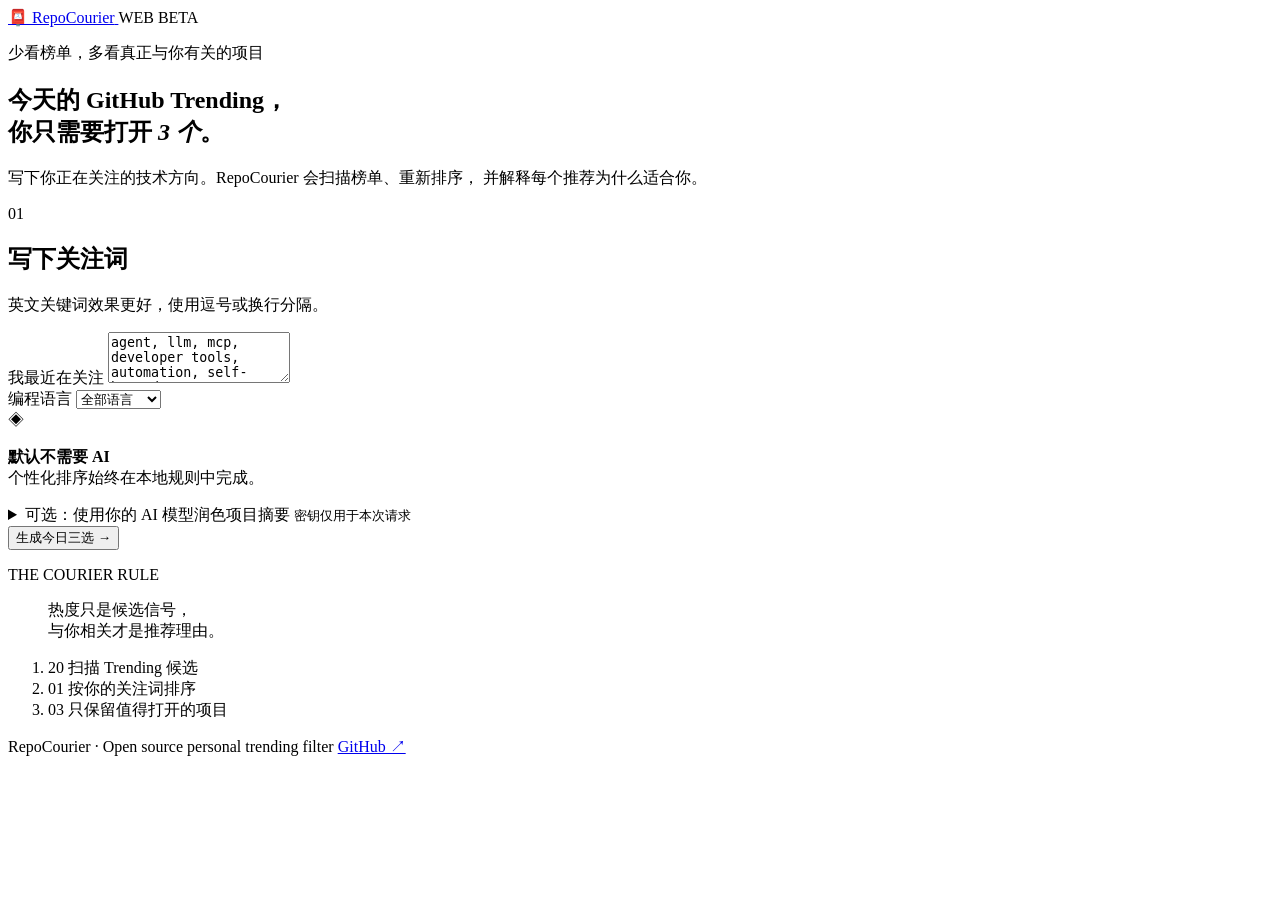
==== src/repo_courier/web_assets/index.html @ ddeb90d1 "feat: add hosted web beta" ====
<!doctype html>
<html lang="zh-CN">
  <head>
    <meta charset="utf-8" />
    <meta name="viewport" content="width=device-width, initial-scale=1" />
    <meta
      name="description"
      content="RepoCourier 会根据你的关注词，从 GitHub Trending 中选出今天最值得打开的 3 个项目。"
    />
    <title>RepoCourier · 今日个性化三选</title>
    <link rel="stylesheet" href="/assets/app.css" />
    <script src="/assets/app.js" defer></script>
  </head>
  <body>
    <div class="page-shell">
      <header class="site-header">
        <a class="brand" href="/" aria-label="RepoCourier 首页">
          <span class="brand-mark" aria-hidden="true">📮</span>
          <span>RepoCourier</span>
        </a>
        <span class="beta-pill">WEB BETA</span>
      </header>

      <main>
        <section class="hero">
          <p class="eyebrow">少看榜单，多看真正与你有关的项目</p>
          <h1>今天的 GitHub Trending，<br />你只需要打开 <em>3 个</em>。</h1>
          <p class="hero-copy">
            写下你正在关注的技术方向。RepoCourier 会扫描榜单、重新排序，
            并解释每个推荐为什么适合你。
          </p>
        </section>

        <section class="workspace" aria-labelledby="configure-title">
          <form id="preview-form" class="config-card">
            <div class="section-heading">
              <span class="step">01</span>
              <div>
                <h2 id="configure-title">写下关注词</h2>
                <p>英文关键词效果更好，使用逗号或换行分隔。</p>
              </div>
            </div>

            <label class="field-label" for="interests">我最近在关注</label>
            <textarea
              id="interests"
              name="interests"
              rows="3"
              maxlength="420"
              placeholder="agent, llm, mcp, developer tools, self-hosted"
              required
            >agent, llm, mcp, developer tools, automation, self-hosted</textarea>

            <div class="field-grid">
              <div>
                <label class="field-label" for="language">编程语言</label>
                <select id="language" name="language">
                  <option value="">全部语言</option>
                  <option value="python">Python</option>
                  <option value="javascript">JavaScript</option>
                  <option value="typescript">TypeScript</option>
                  <option value="go">Go</option>
                  <option value="rust">Rust</option>
                  <option value="java">Java</option>
                </select>
              </div>
              <div class="privacy-note">
                <span class="privacy-icon" aria-hidden="true">◈</span>
                <p><strong>默认不需要 AI</strong><br />个性化排序始终在本地规则中完成。</p>
              </div>
            </div>

            <details class="ai-panel">
              <summary>
                <span>可选：使用你的 AI 模型润色项目摘要</span>
                <small>密钥仅用于本次请求</small>
              </summary>
              <div class="ai-fields">
                <label class="field-label" for="ai-base-url">模型服务</label>
                <select id="ai-base-url" name="ai-base-url">
                  <option value="https://api.openai.com/v1">OpenAI API</option>
                </select>
                <div class="field-grid">
                  <div>
                    <label class="field-label" for="ai-model">模型名称</label>
                    <input
                      id="ai-model"
                      name="ai-model"
                      autocomplete="off"
                      placeholder="your-model-name"
                    />
                  </div>
                  <div>
                    <label class="field-label" for="ai-api-key">API Key</label>
                    <input
                      id="ai-api-key"
                      name="ai-api-key"
                      type="password"
                      autocomplete="off"
                      placeholder="sk-..."
                    />
                  </div>
                </div>
                <p class="security-copy">
                  RepoCourier 不会把密钥写入报告、日志、数据库或浏览器存储。
                </p>
              </div>
            </details>

            <button id="submit-button" class="primary-button" type="submit">
              <span>生成今日三选</span>
              <span aria-hidden="true">→</span>
            </button>
            <p id="form-error" class="form-error" role="alert" hidden></p>
          </form>

          <aside class="principle-card" aria-label="RepoCourier 原则">
            <p class="mono-label">THE COURIER RULE</p>
            <blockquote>热度只是候选信号，<br />与你相关才是推荐理由。</blockquote>
            <ol>
              <li><span>20</span> 扫描 Trending 候选</li>
              <li><span>01</span> 按你的关注词排序</li>
              <li><span>03</span> 只保留值得打开的项目</li>
            </ol>
          </aside>
        </section>

        <section id="loading" class="loading-state" hidden aria-live="polite">
          <div class="route-line"><span></span></div>
          <p>正在扫描 GitHub Trending 并重新排序……</p>
          <small>通常需要 10–30 秒</small>
        </section>

        <section id="results" class="results" hidden aria-labelledby="results-title">
          <div class="results-heading">
            <div>
              <p class="eyebrow">今日个性化速递</p>
              <h2 id="results-title">最值得你打开的项目</h2>
            </div>
            <p id="scan-summary" class="scan-summary"></p>
          </div>
          <div id="result-list" class="result-list"></div>
          <div id="empty-result" class="empty-result" hidden>
            <h3>今天没有足够相关的项目</h3>
            <p>RepoCourier 不会为了凑数推荐。可以尝试放宽关注词后再试一次。</p>
          </div>
        </section>
      </main>

      <footer>
        <span>RepoCourier · Open source personal trending filter</span>
        <a href="https://github.com/jjyaoao/repo-courier" rel="noreferrer">GitHub ↗</a>
      </footer>
    </div>
  </body>
</html>
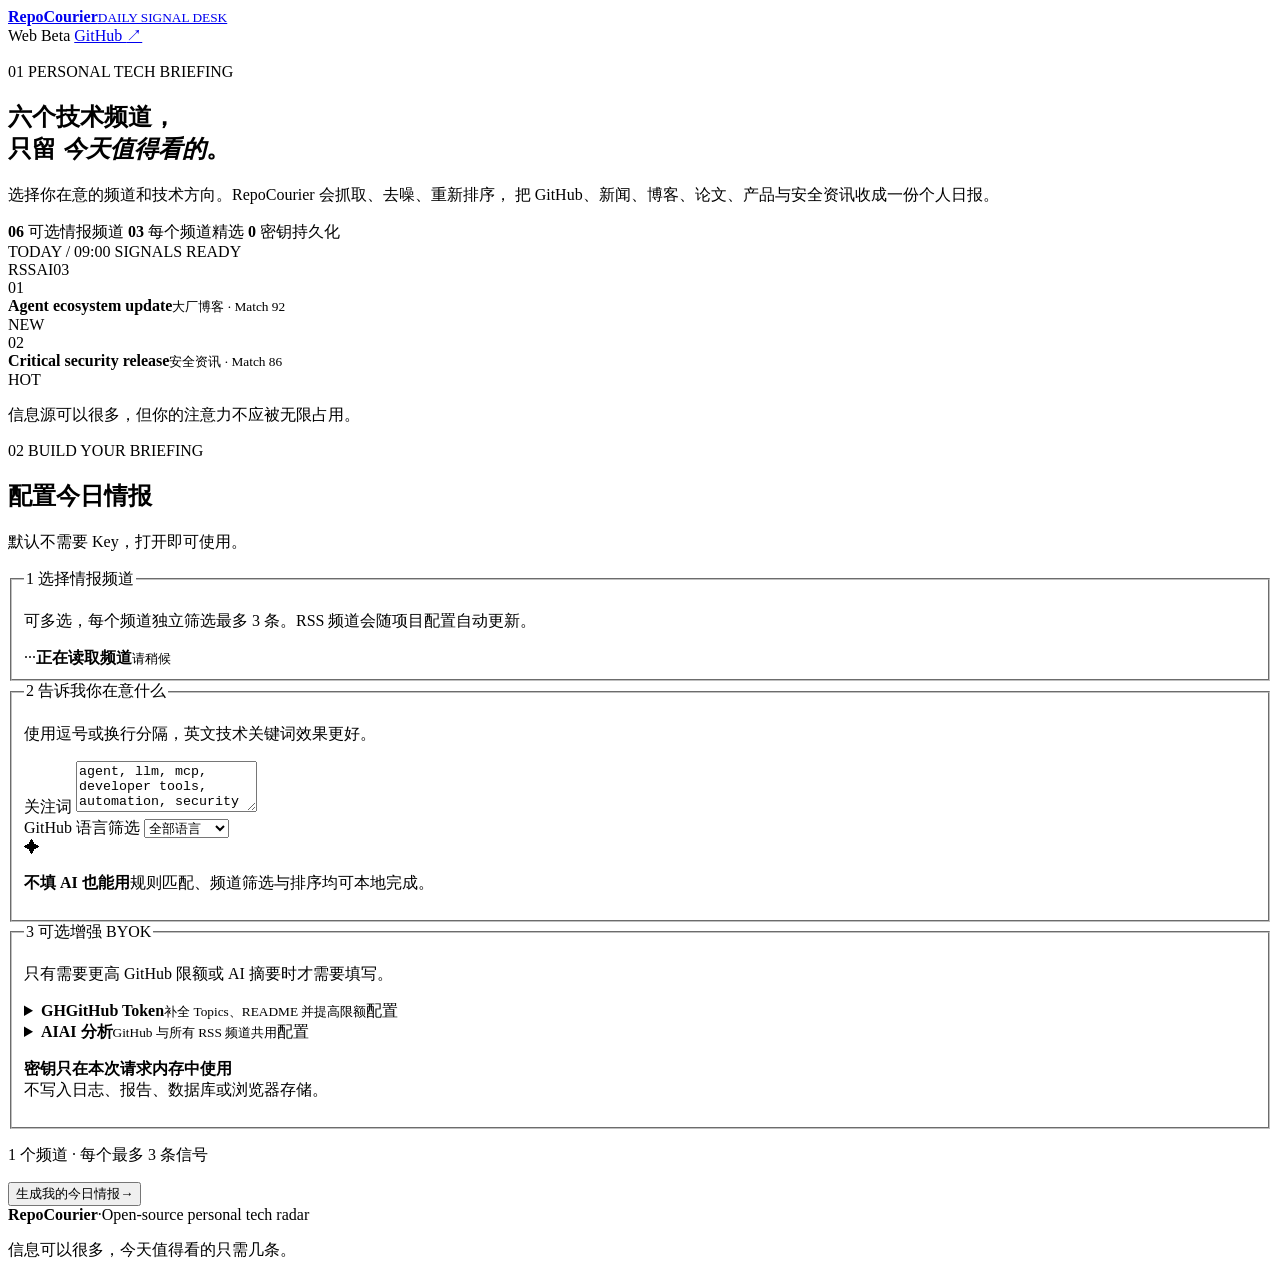
==== commit fe3fd484: "feat: redesign web briefing for multi-source feeds" ====
--- a/src/repo_courier/web_assets/index.html
+++ b/src/repo_courier/web_assets/index.html
@@ -3,154 +3,131 @@
   <head>
     <meta charset="utf-8" />
     <meta name="viewport" content="width=device-width, initial-scale=1" />
-    <meta
-      name="description"
-      content="RepoCourier 会根据你的关注词，从 GitHub Trending 中选出今天最值得打开的 3 个项目。"
-    />
-    <title>RepoCourier · 今日个性化三选</title>
+    <meta name="description" content="RepoCourier 从 GitHub、科技新闻、大厂博客、学术论文、产品更新和安全资讯中挑出今日最相关的技术信号。" />
+    <title>RepoCourier · 你的每日技术情报员</title>
     <link rel="stylesheet" href="/assets/app.css" />
     <script src="/assets/app.js" defer></script>
   </head>
   <body>
+    <div class="ambient ambient-one" aria-hidden="true"></div>
+    <div class="ambient ambient-two" aria-hidden="true"></div>
+
     <div class="page-shell">
       <header class="site-header">
         <a class="brand" href="/" aria-label="RepoCourier 首页">
-          <span class="brand-mark" aria-hidden="true">📮</span>
-          <span>RepoCourier</span>
+          <span class="brand-mark" aria-hidden="true"><span></span></span>
+          <span class="brand-copy"><strong>RepoCourier</strong><small>DAILY SIGNAL DESK</small></span>
         </a>
-        <span class="beta-pill">WEB BETA</span>
+        <div class="header-actions">
+          <span class="live-pill"><i></i> Web Beta</span>
+          <a href="https://github.com/jjyaoao/repo-courier" target="_blank" rel="noreferrer">GitHub <span aria-hidden="true">↗</span></a>
+        </div>
       </header>
 
       <main>
         <section class="hero">
-          <p class="eyebrow">少看榜单，多看真正与你有关的项目</p>
-          <h1>今天的 GitHub Trending，<br />你只需要打开 <em>3 个</em>。</h1>
-          <p class="hero-copy">
-            写下你正在关注的技术方向。RepoCourier 会扫描榜单、重新排序，
-            并解释每个推荐为什么适合你。
-          </p>
+          <div class="hero-copy-block">
+            <p class="eyebrow"><span>01</span> PERSONAL TECH BRIEFING</p>
+            <h1>六个技术频道，<br />只留 <em>今天值得看的</em>。</h1>
+            <p class="hero-copy">
+              选择你在意的频道和技术方向。RepoCourier 会抓取、去噪、重新排序，
+              把 GitHub、新闻、博客、论文、产品与安全资讯收成一份个人日报。
+            </p>
+            <div class="trust-row" aria-label="产品承诺">
+              <span><b>06</b> 可选情报频道</span>
+              <span><b>03</b> 每个频道精选</span>
+              <span><b>0</b> 密钥持久化</span>
+            </div>
+          </div>
+
+          <div class="signal-board" aria-label="示例情报卡片">
+            <div class="board-topline"><span>TODAY / 09:00</span><span class="board-status"><i></i> SIGNALS READY</span></div>
+            <div class="board-route" aria-hidden="true"><span class="route-node active">RSS</span><i></i><span class="route-node">AI</span><i></i><span class="route-node">03</span></div>
+            <div class="board-item"><span class="board-rank">01</span><div><strong>Agent ecosystem update</strong><small>大厂博客 · Match 92</small></div><span class="trend">NEW</span></div>
+            <div class="board-item muted-item"><span class="board-rank">02</span><div><strong>Critical security release</strong><small>安全资讯 · Match 86</small></div><span class="trend">HOT</span></div>
+            <p class="board-caption">信息源可以很多，但你的注意力不应被无限占用。</p>
+          </div>
         </section>
 
-        <section class="workspace" aria-labelledby="configure-title">
+        <section class="desk" aria-labelledby="desk-title">
+          <div class="desk-heading">
+            <div><p class="eyebrow"><span>02</span> BUILD YOUR BRIEFING</p><h2 id="desk-title">配置今日情报</h2></div>
+            <p>默认不需要 Key，打开即可使用。</p>
+          </div>
+
           <form id="preview-form" class="config-card">
-            <div class="section-heading">
-              <span class="step">01</span>
-              <div>
-                <h2 id="configure-title">写下关注词</h2>
-                <p>英文关键词效果更好，使用逗号或换行分隔。</p>
+            <fieldset class="form-section source-section">
+              <legend><span class="section-number">1</span> 选择情报频道</legend>
+              <p class="section-help">可多选，每个频道独立筛选最多 3 条。RSS 频道会随项目配置自动更新。</p>
+              <div id="source-grid" class="source-grid" aria-live="polite">
+                <div class="source-card source-loading"><span class="source-icon">···</span><span class="source-copy"><strong>正在读取频道</strong><small>请稍候</small></span></div>
               </div>
+            </fieldset>
+
+            <fieldset class="form-section">
+              <legend><span class="section-number">2</span> 告诉我你在意什么</legend>
+              <p class="section-help">使用逗号或换行分隔，英文技术关键词效果更好。</p>
+              <label class="sr-only" for="interests">关注词</label>
+              <textarea id="interests" name="interests" rows="3" maxlength="420" placeholder="agent, llm, mcp, developer tools, security" required>agent, llm, mcp, developer tools, automation, security</textarea>
+              <div class="field-row">
+                <div class="field-block">
+                  <label class="field-label" for="language">GitHub 语言筛选</label>
+                  <select id="language" name="language">
+                    <option value="">全部语言</option><option value="python">Python</option><option value="javascript">JavaScript</option><option value="typescript">TypeScript</option><option value="go">Go</option><option value="rust">Rust</option><option value="java">Java</option>
+                  </select>
+                </div>
+                <div class="field-tip"><span aria-hidden="true">✦</span><p><strong>不填 AI 也能用</strong>规则匹配、频道筛选与排序均可本地完成。</p></div>
+              </div>
+            </fieldset>
+
+            <fieldset class="form-section key-section">
+              <legend><span class="section-number">3</span> 可选增强 <span class="optional">BYOK</span></legend>
+              <p class="section-help">只有需要更高 GitHub 限额或 AI 摘要时才需要填写。</p>
+              <div class="key-list">
+                <details class="key-panel">
+                  <summary><span class="key-provider"><b>GH</b><span><strong>GitHub Token</strong><small>补全 Topics、README 并提高限额</small></span></span><span class="key-action">配置 <i aria-hidden="true"></i></span></summary>
+                  <div class="key-fields">
+                    <label class="field-label" for="github-token">Fine-grained token</label>
+                    <div class="password-wrap"><input id="github-token" name="github-token" type="password" autocomplete="off" placeholder="github_pat_..." /><button class="reveal-key" type="button" data-target="github-token">显示</button></div>
+                    <p>公开仓库只需 Metadata 和 Contents 的只读权限。</p>
+                  </div>
+                </details>
+                <details class="key-panel">
+                  <summary><span class="key-provider"><b>AI</b><span><strong>AI 分析</strong><small>GitHub 与所有 RSS 频道共用</small></span></span><span class="key-action">配置 <i aria-hidden="true"></i></span></summary>
+                  <div class="key-fields">
+                    <label class="field-label" for="ai-base-url">Chat Completions 接口</label>
+                    <input id="ai-base-url" name="ai-base-url" type="url" value="https://api.openai.com/v1/chat/completions" autocomplete="off" />
+                    <div class="field-row compact-row">
+                      <div class="field-block"><label class="field-label" for="ai-model">模型名称</label><input id="ai-model" name="ai-model" autocomplete="off" placeholder="your-model-name" /></div>
+                      <div class="field-block"><label class="field-label" for="ai-api-key">API Key</label><div class="password-wrap"><input id="ai-api-key" name="ai-api-key" type="password" autocomplete="off" placeholder="sk-..." /><button class="reveal-key" type="button" data-target="ai-api-key">显示</button></div></div>
+                    </div>
+                  </div>
+                </details>
+              </div>
+              <div class="security-strip"><span class="lock-mark" aria-hidden="true"></span><p><strong>密钥只在本次请求内存中使用</strong><br />不写入日志、报告、数据库或浏览器存储。</p></div>
+            </fieldset>
+
+            <div class="submit-row">
+              <p><span id="selected-source-count">1</span> 个频道 · 每个最多 3 条信号</p>
+              <button id="submit-button" class="primary-button" type="submit"><span>生成我的今日情报</span><i aria-hidden="true">→</i></button>
             </div>
-
-            <label class="field-label" for="interests">我最近在关注</label>
-            <textarea
-              id="interests"
-              name="interests"
-              rows="3"
-              maxlength="420"
-              placeholder="agent, llm, mcp, developer tools, self-hosted"
-              required
-            >agent, llm, mcp, developer tools, automation, self-hosted</textarea>
-
-            <div class="field-grid">
-              <div>
-                <label class="field-label" for="language">编程语言</label>
-                <select id="language" name="language">
-                  <option value="">全部语言</option>
-                  <option value="python">Python</option>
-                  <option value="javascript">JavaScript</option>
-                  <option value="typescript">TypeScript</option>
-                  <option value="go">Go</option>
-                  <option value="rust">Rust</option>
-                  <option value="java">Java</option>
-                </select>
-              </div>
-              <div class="privacy-note">
-                <span class="privacy-icon" aria-hidden="true">◈</span>
-                <p><strong>默认不需要 AI</strong><br />个性化排序始终在本地规则中完成。</p>
-              </div>
-            </div>
-
-            <details class="ai-panel">
-              <summary>
-                <span>可选：使用你的 AI 模型润色项目摘要</span>
-                <small>密钥仅用于本次请求</small>
-              </summary>
-              <div class="ai-fields">
-                <label class="field-label" for="ai-base-url">模型服务</label>
-                <select id="ai-base-url" name="ai-base-url">
-                  <option value="https://api.openai.com/v1">OpenAI API</option>
-                </select>
-                <div class="field-grid">
-                  <div>
-                    <label class="field-label" for="ai-model">模型名称</label>
-                    <input
-                      id="ai-model"
-                      name="ai-model"
-                      autocomplete="off"
-                      placeholder="your-model-name"
-                    />
-                  </div>
-                  <div>
-                    <label class="field-label" for="ai-api-key">API Key</label>
-                    <input
-                      id="ai-api-key"
-                      name="ai-api-key"
-                      type="password"
-                      autocomplete="off"
-                      placeholder="sk-..."
-                    />
-                  </div>
-                </div>
-                <p class="security-copy">
-                  RepoCourier 不会把密钥写入报告、日志、数据库或浏览器存储。
-                </p>
-              </div>
-            </details>
-
-            <button id="submit-button" class="primary-button" type="submit">
-              <span>生成今日三选</span>
-              <span aria-hidden="true">→</span>
-            </button>
             <p id="form-error" class="form-error" role="alert" hidden></p>
           </form>
-
-          <aside class="principle-card" aria-label="RepoCourier 原则">
-            <p class="mono-label">THE COURIER RULE</p>
-            <blockquote>热度只是候选信号，<br />与你相关才是推荐理由。</blockquote>
-            <ol>
-              <li><span>20</span> 扫描 Trending 候选</li>
-              <li><span>01</span> 按你的关注词排序</li>
-              <li><span>03</span> 只保留值得打开的项目</li>
-            </ol>
-          </aside>
         </section>
 
         <section id="loading" class="loading-state" hidden aria-live="polite">
-          <div class="route-line"><span></span></div>
-          <p>正在扫描 GitHub Trending 并重新排序……</p>
-          <small>通常需要 10–30 秒</small>
+          <div class="loading-orbit"><span></span><i></i></div><div><strong>正在从所选频道收集信号……</strong><p>抓取 → 关键词匹配 → 频道内精选</p></div><small>频道越多，等待时间越长</small>
         </section>
 
         <section id="results" class="results" hidden aria-labelledby="results-title">
-          <div class="results-heading">
-            <div>
-              <p class="eyebrow">今日个性化速递</p>
-              <h2 id="results-title">最值得你打开的项目</h2>
-            </div>
-            <p id="scan-summary" class="scan-summary"></p>
-          </div>
-          <div id="result-list" class="result-list"></div>
-          <div id="empty-result" class="empty-result" hidden>
-            <h3>今天没有足够相关的项目</h3>
-            <p>RepoCourier 不会为了凑数推荐。可以尝试放宽关注词后再试一次。</p>
-          </div>
+          <div class="results-heading"><div><p class="eyebrow"><span>03</span> YOUR DAILY SIGNALS</p><h2 id="results-title">今天值得你打开的内容</h2></div><p id="scan-summary" class="scan-summary"></p></div>
+          <div id="github-results" class="result-channel" hidden><div class="channel-title"><span class="channel-icon">GH</span><h3>GitHub Trending</h3><i></i></div><div id="result-list" class="result-list"></div></div>
+          <div id="channel-results"></div>
+          <div id="empty-result" class="empty-result" hidden><span aria-hidden="true">∅</span><h3>今天没有足够相关的信号</h3><p>可以放宽关注词，或选择更多频道后重试。</p></div>
         </section>
       </main>
 
-      <footer>
-        <span>RepoCourier · Open source personal trending filter</span>
-        <a href="https://github.com/jjyaoao/repo-courier" rel="noreferrer">GitHub ↗</a>
-      </footer>
+      <footer><div><strong>RepoCourier</strong><span>·</span><span>Open-source personal tech radar</span></div><p>信息可以很多，今天值得看的只需几条。</p></footer>
     </div>
   </body>
 </html>
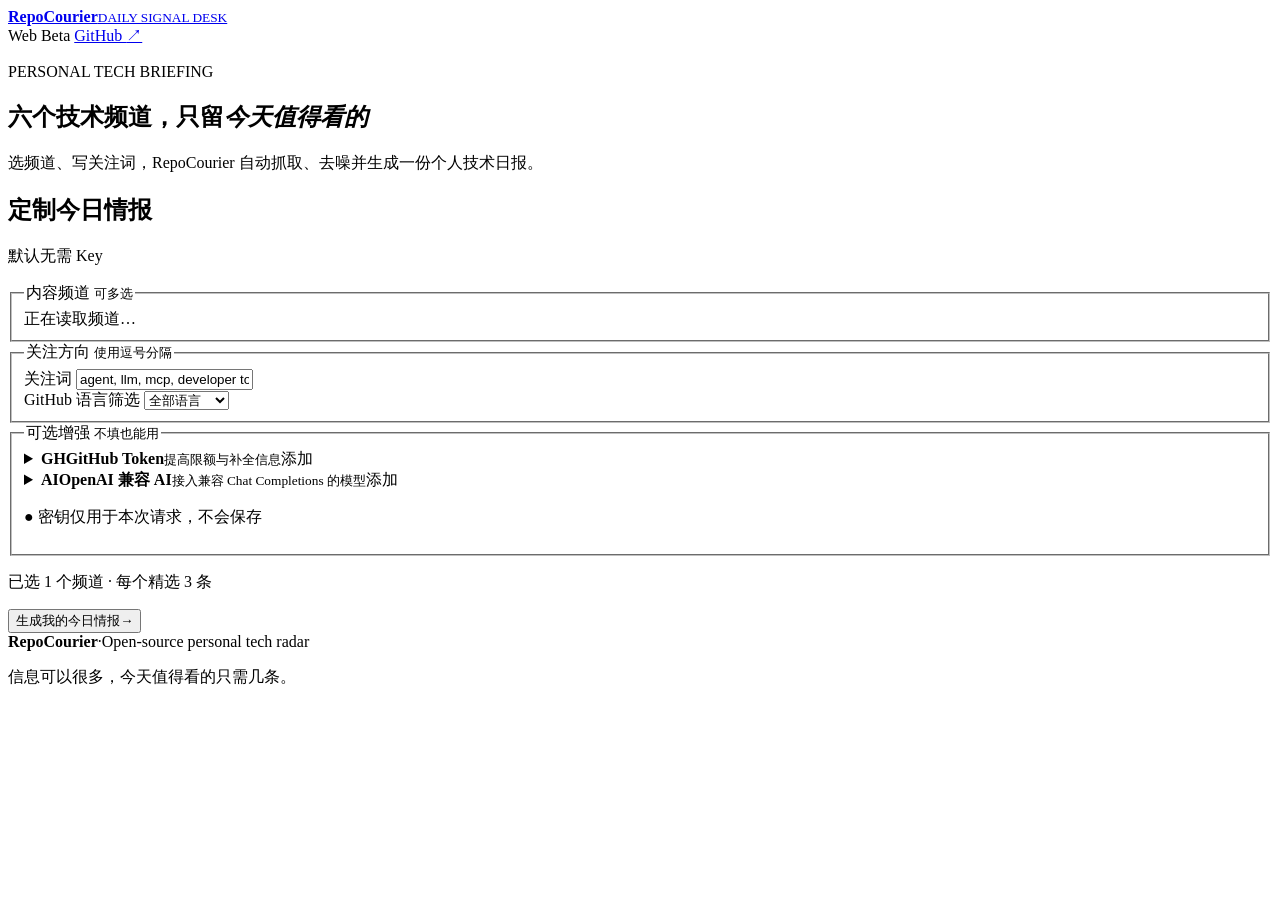
==== commit d3b78f73: "feat: streamline async web briefing" ====
--- a/src/repo_courier/web_assets/index.html
+++ b/src/repo_courier/web_assets/index.html
@@ -25,67 +25,47 @@
       </header>
 
       <main>
-        <section class="hero">
-          <div class="hero-copy-block">
-            <p class="eyebrow"><span>01</span> PERSONAL TECH BRIEFING</p>
-            <h1>六个技术频道，<br />只留 <em>今天值得看的</em>。</h1>
-            <p class="hero-copy">
-              选择你在意的频道和技术方向。RepoCourier 会抓取、去噪、重新排序，
-              把 GitHub、新闻、博客、论文、产品与安全资讯收成一份个人日报。
-            </p>
-            <div class="trust-row" aria-label="产品承诺">
-              <span><b>06</b> 可选情报频道</span>
-              <span><b>03</b> 每个频道精选</span>
-              <span><b>0</b> 密钥持久化</span>
-            </div>
-          </div>
-
-          <div class="signal-board" aria-label="示例情报卡片">
-            <div class="board-topline"><span>TODAY / 09:00</span><span class="board-status"><i></i> SIGNALS READY</span></div>
-            <div class="board-route" aria-hidden="true"><span class="route-node active">RSS</span><i></i><span class="route-node">AI</span><i></i><span class="route-node">03</span></div>
-            <div class="board-item"><span class="board-rank">01</span><div><strong>Agent ecosystem update</strong><small>大厂博客 · Match 92</small></div><span class="trend">NEW</span></div>
-            <div class="board-item muted-item"><span class="board-rank">02</span><div><strong>Critical security release</strong><small>安全资讯 · Match 86</small></div><span class="trend">HOT</span></div>
-            <p class="board-caption">信息源可以很多，但你的注意力不应被无限占用。</p>
-          </div>
+        <section class="hero compact-hero">
+          <p class="eyebrow">PERSONAL TECH BRIEFING</p>
+          <h1>六个技术频道，只留<em>今天值得看的</em></h1>
+          <p class="hero-copy">选频道、写关注词，RepoCourier 自动抓取、去噪并生成一份个人技术日报。</p>
         </section>
 
         <section class="desk" aria-labelledby="desk-title">
           <div class="desk-heading">
-            <div><p class="eyebrow"><span>02</span> BUILD YOUR BRIEFING</p><h2 id="desk-title">配置今日情报</h2></div>
-            <p>默认不需要 Key，打开即可使用。</p>
+            <h2 id="desk-title">定制今日情报</h2>
+            <p>默认无需 Key</p>
           </div>
 
           <form id="preview-form" class="config-card">
             <fieldset class="form-section source-section">
-              <legend><span class="section-number">1</span> 选择情报频道</legend>
-              <p class="section-help">可多选，每个频道独立筛选最多 3 条。RSS 频道会随项目配置自动更新。</p>
+              <legend>内容频道 <small>可多选</small></legend>
               <div id="source-grid" class="source-grid" aria-live="polite">
-                <div class="source-card source-loading"><span class="source-icon">···</span><span class="source-copy"><strong>正在读取频道</strong><small>请稍候</small></span></div>
+                <div class="source-loading">正在读取频道…</div>
               </div>
             </fieldset>
 
-            <fieldset class="form-section">
-              <legend><span class="section-number">2</span> 告诉我你在意什么</legend>
-              <p class="section-help">使用逗号或换行分隔，英文技术关键词效果更好。</p>
-              <label class="sr-only" for="interests">关注词</label>
-              <textarea id="interests" name="interests" rows="3" maxlength="420" placeholder="agent, llm, mcp, developer tools, security" required>agent, llm, mcp, developer tools, automation, security</textarea>
-              <div class="field-row">
-                <div class="field-block">
-                  <label class="field-label" for="language">GitHub 语言筛选</label>
+            <fieldset class="form-section interest-section">
+              <legend>关注方向 <small>使用逗号分隔</small></legend>
+              <div class="interest-row">
+                <div class="field-block interest-field">
+                  <label class="sr-only" for="interests">关注词</label>
+                  <input id="interests" name="interests" maxlength="420" placeholder="agent, llm, mcp, developer tools, security" value="agent, llm, mcp, developer tools, automation, security" required />
+                </div>
+                <div class="field-block language-field">
+                  <label class="sr-only" for="language">GitHub 语言筛选</label>
                   <select id="language" name="language">
                     <option value="">全部语言</option><option value="python">Python</option><option value="javascript">JavaScript</option><option value="typescript">TypeScript</option><option value="go">Go</option><option value="rust">Rust</option><option value="java">Java</option>
                   </select>
                 </div>
-                <div class="field-tip"><span aria-hidden="true">✦</span><p><strong>不填 AI 也能用</strong>规则匹配、频道筛选与排序均可本地完成。</p></div>
               </div>
             </fieldset>
 
             <fieldset class="form-section key-section">
-              <legend><span class="section-number">3</span> 可选增强 <span class="optional">BYOK</span></legend>
-              <p class="section-help">只有需要更高 GitHub 限额或 AI 摘要时才需要填写。</p>
+              <legend>可选增强 <small>不填也能用</small></legend>
               <div class="key-list">
                 <details class="key-panel">
-                  <summary><span class="key-provider"><b>GH</b><span><strong>GitHub Token</strong><small>补全 Topics、README 并提高限额</small></span></span><span class="key-action">配置 <i aria-hidden="true"></i></span></summary>
+                  <summary><span class="key-provider"><b>GH</b><span><strong>GitHub Token</strong><small>提高限额与补全信息</small></span></span><span class="key-action">添加 <i aria-hidden="true"></i></span></summary>
                   <div class="key-fields">
                     <label class="field-label" for="github-token">Fine-grained token</label>
                     <div class="password-wrap"><input id="github-token" name="github-token" type="password" autocomplete="off" placeholder="github_pat_..." /><button class="reveal-key" type="button" data-target="github-token">显示</button></div>
@@ -93,10 +73,11 @@
                   </div>
                 </details>
                 <details class="key-panel">
-                  <summary><span class="key-provider"><b>AI</b><span><strong>AI 分析</strong><small>GitHub 与所有 RSS 频道共用</small></span></span><span class="key-action">配置 <i aria-hidden="true"></i></span></summary>
+                  <summary><span class="key-provider"><b>AI</b><span><strong>OpenAI 兼容 AI</strong><small>接入兼容 Chat Completions 的模型</small></span></span><span class="key-action">添加 <i aria-hidden="true"></i></span></summary>
                   <div class="key-fields">
-                    <label class="field-label" for="ai-base-url">Chat Completions 接口</label>
-                    <input id="ai-base-url" name="ai-base-url" type="url" value="https://api.openai.com/v1/chat/completions" autocomplete="off" />
+                    <label class="field-label" for="ai-base-url">API 根地址或 Chat Completions 地址</label>
+                    <input id="ai-base-url" name="ai-base-url" type="url" value="https://api.openai.com/v1" placeholder="https://api.example.com/v1" autocomplete="off" />
+                    <p class="ai-compatibility-note">支持 OpenAI 兼容服务；填写 API 根地址时会自动补全 <code>/chat/completions</code>。自部署服务需将地址加入允许列表。</p>
                     <div class="field-row compact-row">
                       <div class="field-block"><label class="field-label" for="ai-model">模型名称</label><input id="ai-model" name="ai-model" autocomplete="off" placeholder="your-model-name" /></div>
                       <div class="field-block"><label class="field-label" for="ai-api-key">API Key</label><div class="password-wrap"><input id="ai-api-key" name="ai-api-key" type="password" autocomplete="off" placeholder="sk-..." /><button class="reveal-key" type="button" data-target="ai-api-key">显示</button></div></div>
@@ -104,11 +85,11 @@
                   </div>
                 </details>
               </div>
-              <div class="security-strip"><span class="lock-mark" aria-hidden="true"></span><p><strong>密钥只在本次请求内存中使用</strong><br />不写入日志、报告、数据库或浏览器存储。</p></div>
+              <p class="privacy-note"><span aria-hidden="true">●</span> 密钥仅用于本次请求，不会保存</p>
             </fieldset>
 
             <div class="submit-row">
-              <p><span id="selected-source-count">1</span> 个频道 · 每个最多 3 条信号</p>
+              <p>已选 <span id="selected-source-count">1</span> 个频道 · 每个精选 3 条</p>
               <button id="submit-button" class="primary-button" type="submit"><span>生成我的今日情报</span><i aria-hidden="true">→</i></button>
             </div>
             <p id="form-error" class="form-error" role="alert" hidden></p>
@@ -116,11 +97,14 @@
         </section>
 
         <section id="loading" class="loading-state" hidden aria-live="polite">
-          <div class="loading-orbit"><span></span><i></i></div><div><strong>正在从所选频道收集信号……</strong><p>抓取 → 关键词匹配 → 频道内精选</p></div><small>频道越多，等待时间越长</small>
+          <div class="loading-orbit"><span></span><i></i></div>
+          <div><strong id="progress-title">正在准备今日情报……</strong><p>完成一个频道，就立即展示一个频道</p></div>
+          <small id="progress-summary">0 / 0</small>
+          <div id="channel-progress" class="channel-progress" aria-label="频道处理进度"></div>
         </section>
 
         <section id="results" class="results" hidden aria-labelledby="results-title">
-          <div class="results-heading"><div><p class="eyebrow"><span>03</span> YOUR DAILY SIGNALS</p><h2 id="results-title">今天值得你打开的内容</h2></div><p id="scan-summary" class="scan-summary"></p></div>
+          <div class="results-heading"><div><p class="eyebrow"><span>03</span> YOUR DAILY SIGNALS</p><h2 id="results-title">今天值得看的</h2></div><p id="scan-summary" class="scan-summary"></p></div>
           <div id="github-results" class="result-channel" hidden><div class="channel-title"><span class="channel-icon">GH</span><h3>GitHub Trending</h3><i></i></div><div id="result-list" class="result-list"></div></div>
           <div id="channel-results"></div>
           <div id="empty-result" class="empty-result" hidden><span aria-hidden="true">∅</span><h3>今天没有足够相关的信号</h3><p>可以放宽关注词，或选择更多频道后重试。</p></div>
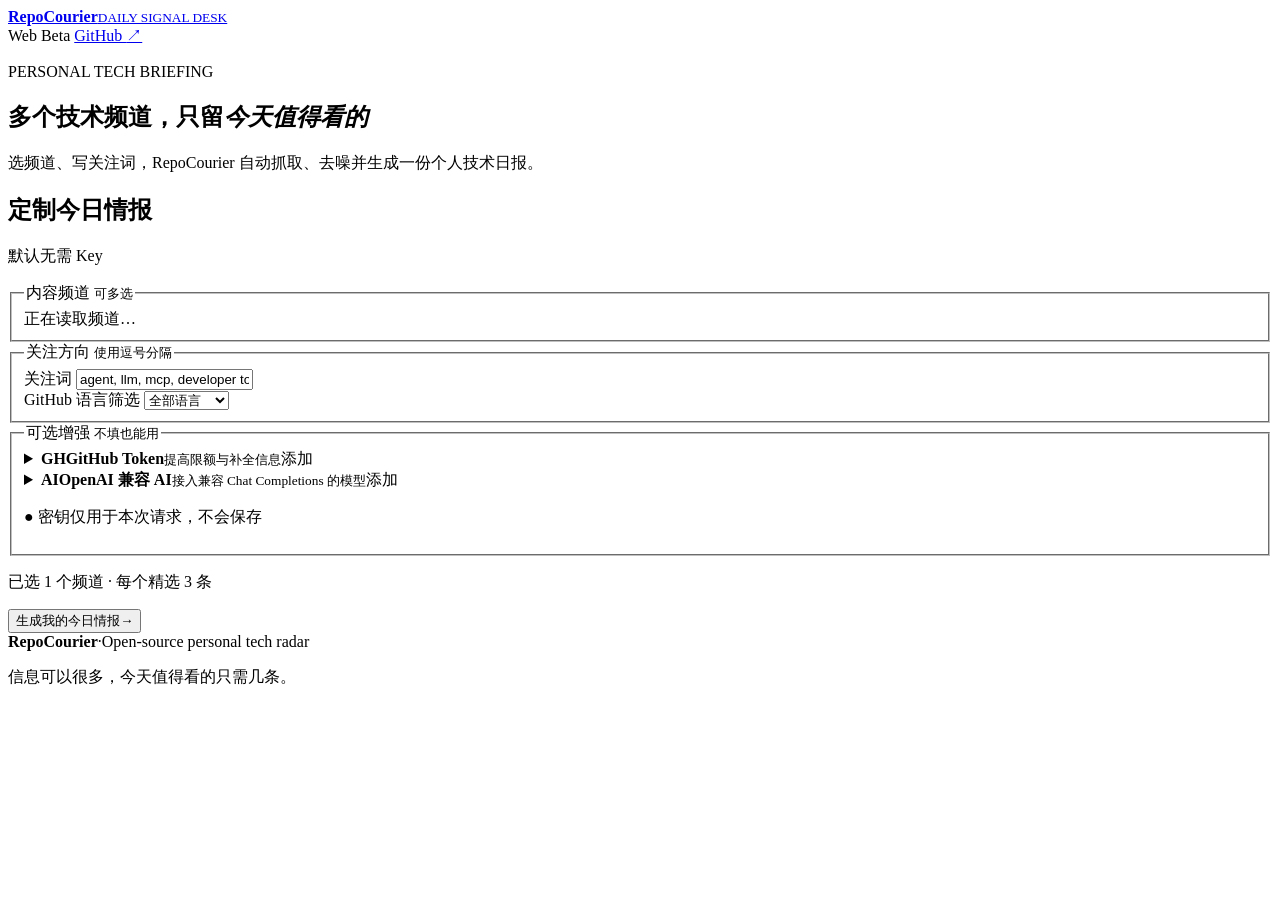
==== commit 2410b9b7: "feat: add WeChat article channel" ====
--- a/src/repo_courier/web_assets/index.html
+++ b/src/repo_courier/web_assets/index.html
@@ -3,7 +3,7 @@
   <head>
     <meta charset="utf-8" />
     <meta name="viewport" content="width=device-width, initial-scale=1" />
-    <meta name="description" content="RepoCourier 从 GitHub、科技新闻、大厂博客、学术论文、产品更新和安全资讯中挑出今日最相关的技术信号。" />
+    <meta name="description" content="RepoCourier 从 GitHub、微信公众号、大厂博客、学术论文、科技新闻、产品更新和安全资讯中挑出今日最相关的技术信号。" />
     <title>RepoCourier · 你的每日技术情报员</title>
     <link rel="stylesheet" href="/assets/app.css" />
     <script src="/assets/app.js" defer></script>
@@ -27,7 +27,7 @@
       <main>
         <section class="hero compact-hero">
           <p class="eyebrow">PERSONAL TECH BRIEFING</p>
-          <h1>六个技术频道，只留<em>今天值得看的</em></h1>
+          <h1>多个技术频道，只留<em>今天值得看的</em></h1>
           <p class="hero-copy">选频道、写关注词，RepoCourier 自动抓取、去噪并生成一份个人技术日报。</p>
         </section>
 
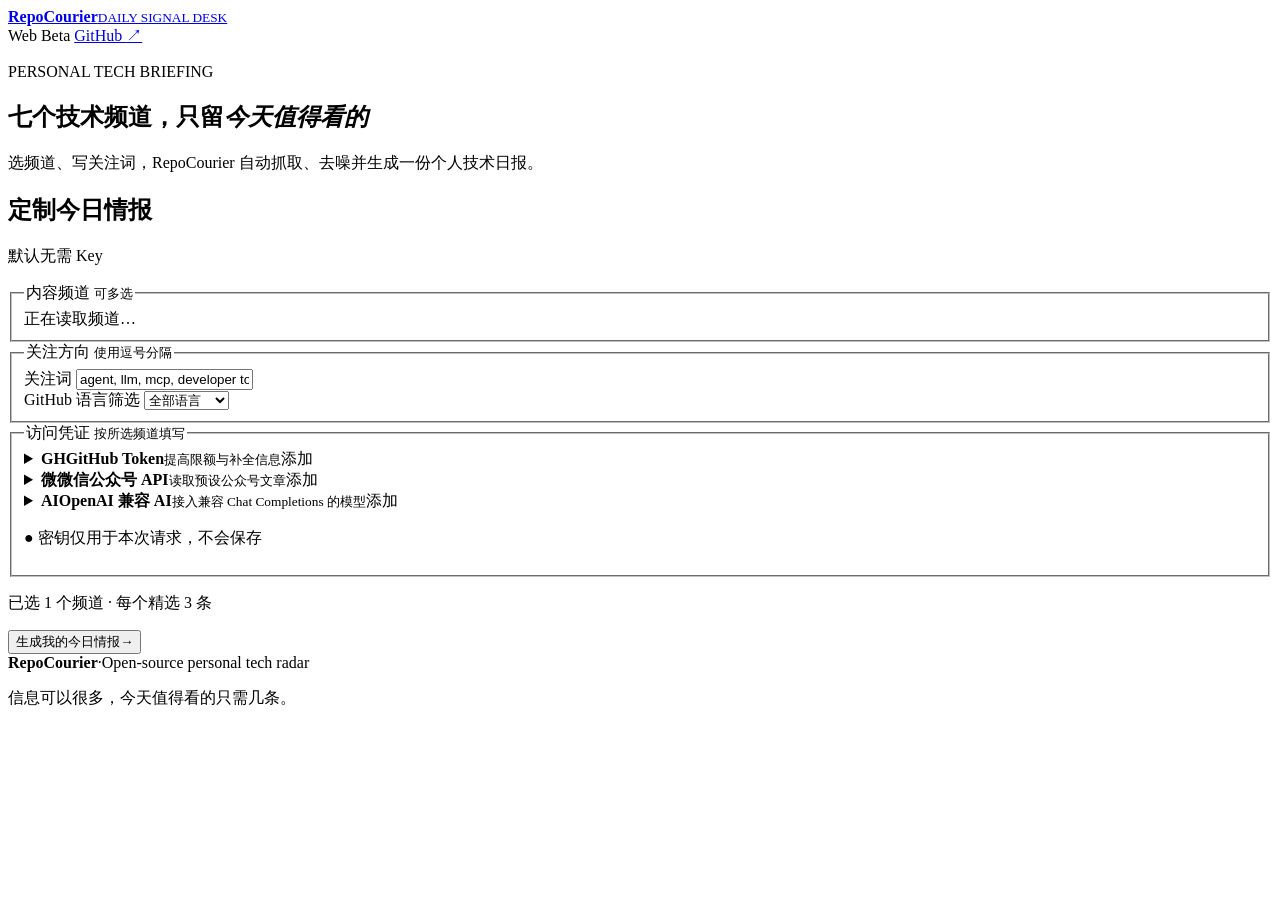
==== commit 2cdc16ce: "feat: add WeChat channel to web UI" ====
--- a/src/repo_courier/web_assets/index.html
+++ b/src/repo_courier/web_assets/index.html
@@ -27,7 +27,7 @@
       <main>
         <section class="hero compact-hero">
           <p class="eyebrow">PERSONAL TECH BRIEFING</p>
-          <h1>多个技术频道，只留<em>今天值得看的</em></h1>
+          <h1>七个技术频道，只留<em>今天值得看的</em></h1>
           <p class="hero-copy">选频道、写关注词，RepoCourier 自动抓取、去噪并生成一份个人技术日报。</p>
         </section>
 
@@ -62,7 +62,7 @@
             </fieldset>
 
             <fieldset class="form-section key-section">
-              <legend>可选增强 <small>不填也能用</small></legend>
+              <legend>访问凭证 <small>按所选频道填写</small></legend>
               <div class="key-list">
                 <details class="key-panel">
                   <summary><span class="key-provider"><b>GH</b><span><strong>GitHub Token</strong><small>提高限额与补全信息</small></span></span><span class="key-action">添加 <i aria-hidden="true"></i></span></summary>
@@ -70,6 +70,14 @@
                     <label class="field-label" for="github-token">Fine-grained token</label>
                     <div class="password-wrap"><input id="github-token" name="github-token" type="password" autocomplete="off" placeholder="github_pat_..." /><button class="reveal-key" type="button" data-target="github-token">显示</button></div>
                     <p>公开仓库只需 Metadata 和 Contents 的只读权限。</p>
+                  </div>
+                </details>
+                <details id="wechat-key-panel" class="key-panel">
+                  <summary><span class="key-provider"><b>微</b><span><strong>微信公众号 API</strong><small>读取预设公众号文章</small></span></span><span class="key-action">添加 <i aria-hidden="true"></i></span></summary>
+                  <div class="key-fields">
+                    <label class="field-label" for="wechat-auth-key">API Key</label>
+                    <div class="password-wrap"><input id="wechat-auth-key" name="wechat-auth-key" type="password" autocomplete="off" placeholder="微信公众号抓取服务 API Key" /><button class="reveal-key" type="button" data-target="wechat-auth-key">显示</button></div>
+                    <p>选择微信公众号频道时使用。可前往 <a href="https://down.mptext.top/dashboard/api" target="_blank" rel="noreferrer">mptext API 控制台 ↗</a> 获取。</p>
                   </div>
                 </details>
                 <details class="key-panel">
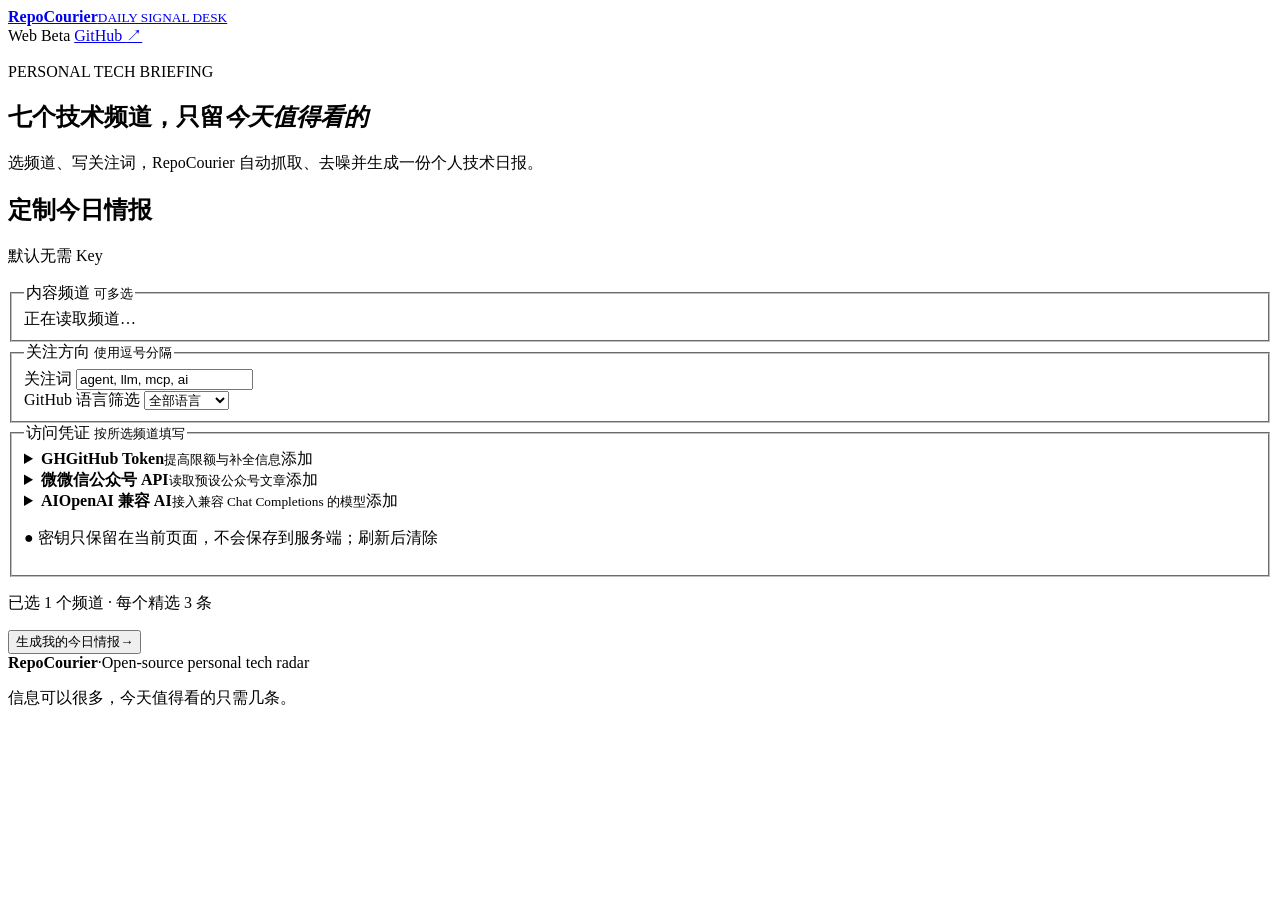
==== commit 4740fec5: "feat: improve daily briefing experience" ====
--- a/src/repo_courier/web_assets/index.html
+++ b/src/repo_courier/web_assets/index.html
@@ -50,7 +50,7 @@
               <div class="interest-row">
                 <div class="field-block interest-field">
                   <label class="sr-only" for="interests">关注词</label>
-                  <input id="interests" name="interests" maxlength="420" placeholder="agent, llm, mcp, developer tools, security" value="agent, llm, mcp, developer tools, automation, security" required />
+                  <input id="interests" name="interests" maxlength="420" placeholder="agent, llm, mcp, ai" value="agent, llm, mcp, ai" required />
                 </div>
                 <div class="field-block language-field">
                   <label class="sr-only" for="language">GitHub 语言筛选</label>
@@ -73,19 +73,31 @@
                   </div>
                 </details>
                 <details id="wechat-key-panel" class="key-panel">
-                  <summary><span class="key-provider"><b>微</b><span><strong>微信公众号 API</strong><small>读取预设公众号文章</small></span></span><span class="key-action">添加 <i aria-hidden="true"></i></span></summary>
+                  <summary><span class="key-provider"><b>微</b><span><strong>微信公众号 API</strong><small id="wechat-key-summary">读取预设公众号文章</small></span></span><span id="wechat-key-action" class="key-action">添加 <i aria-hidden="true"></i></span></summary>
                   <div class="key-fields">
                     <label class="field-label" for="wechat-auth-key">API Key</label>
                     <div class="password-wrap"><input id="wechat-auth-key" name="wechat-auth-key" type="password" autocomplete="off" placeholder="微信公众号抓取服务 API Key" /><button class="reveal-key" type="button" data-target="wechat-auth-key">显示</button></div>
-                    <p>选择微信公众号频道时使用。可前往 <a href="https://down.mptext.top/dashboard/api" target="_blank" rel="noreferrer">mptext API 控制台 ↗</a> 获取。</p>
+                    <p id="wechat-key-note">选择微信公众号频道时使用。可前往 <a href="https://down.mptext.top/dashboard/api" target="_blank" rel="noreferrer">mptext API 控制台 ↗</a> 获取。</p>
                   </div>
                 </details>
                 <details class="key-panel">
                   <summary><span class="key-provider"><b>AI</b><span><strong>OpenAI 兼容 AI</strong><small>接入兼容 Chat Completions 的模型</small></span></span><span class="key-action">添加 <i aria-hidden="true"></i></span></summary>
                   <div class="key-fields">
+                    <div class="field-block ai-provider-field">
+                      <label class="field-label" for="ai-provider">模型服务商</label>
+                      <select id="ai-provider" name="ai-provider">
+                        <option value="openai">OpenAI</option>
+                        <option value="claude">Claude</option>
+                        <option value="zhipu">智谱 GLM</option>
+                        <option value="kimi">Kimi</option>
+                        <option value="minimax">MiniMax</option>
+                        <option value="stepfun">阶跃星辰</option>
+                        <option value="custom">自定义兼容服务</option>
+                      </select>
+                    </div>
                     <label class="field-label" for="ai-base-url">API 根地址或 Chat Completions 地址</label>
                     <input id="ai-base-url" name="ai-base-url" type="url" value="https://api.openai.com/v1" placeholder="https://api.example.com/v1" autocomplete="off" />
-                    <p class="ai-compatibility-note">支持 OpenAI 兼容服务；填写 API 根地址时会自动补全 <code>/chat/completions</code>。自部署服务需将地址加入允许列表。</p>
+                    <p id="ai-compatibility-note" class="ai-compatibility-note">已适配 OpenAI 的 Chat Completions 接口；仍可修改模型名称。</p>
                     <div class="field-row compact-row">
                       <div class="field-block"><label class="field-label" for="ai-model">模型名称</label><input id="ai-model" name="ai-model" autocomplete="off" placeholder="your-model-name" /></div>
                       <div class="field-block"><label class="field-label" for="ai-api-key">API Key</label><div class="password-wrap"><input id="ai-api-key" name="ai-api-key" type="password" autocomplete="off" placeholder="sk-..." /><button class="reveal-key" type="button" data-target="ai-api-key">显示</button></div></div>
@@ -93,7 +105,7 @@
                   </div>
                 </details>
               </div>
-              <p class="privacy-note"><span aria-hidden="true">●</span> 密钥仅用于本次请求，不会保存</p>
+              <p class="privacy-note"><span aria-hidden="true">●</span> 密钥只保留在当前页面，不会保存到服务端；刷新后清除</p>
             </fieldset>
 
             <div class="submit-row">
@@ -115,7 +127,7 @@
           <div class="results-heading"><div><p class="eyebrow"><span>03</span> YOUR DAILY SIGNALS</p><h2 id="results-title">今天值得看的</h2></div><p id="scan-summary" class="scan-summary"></p></div>
           <div id="github-results" class="result-channel" hidden><div class="channel-title"><span class="channel-icon">GH</span><h3>GitHub Trending</h3><i></i></div><div id="result-list" class="result-list"></div></div>
           <div id="channel-results"></div>
-          <div id="empty-result" class="empty-result" hidden><span aria-hidden="true">∅</span><h3>今天没有足够相关的信号</h3><p>可以放宽关注词，或选择更多频道后重试。</p></div>
+          <div id="empty-result" class="empty-result" hidden><span aria-hidden="true">∅</span><h3 id="empty-result-title">今天没有足够相关的信号</h3><p id="empty-result-description">可以放宽关注词，或选择更多频道后重试。</p></div>
         </section>
       </main>
 
